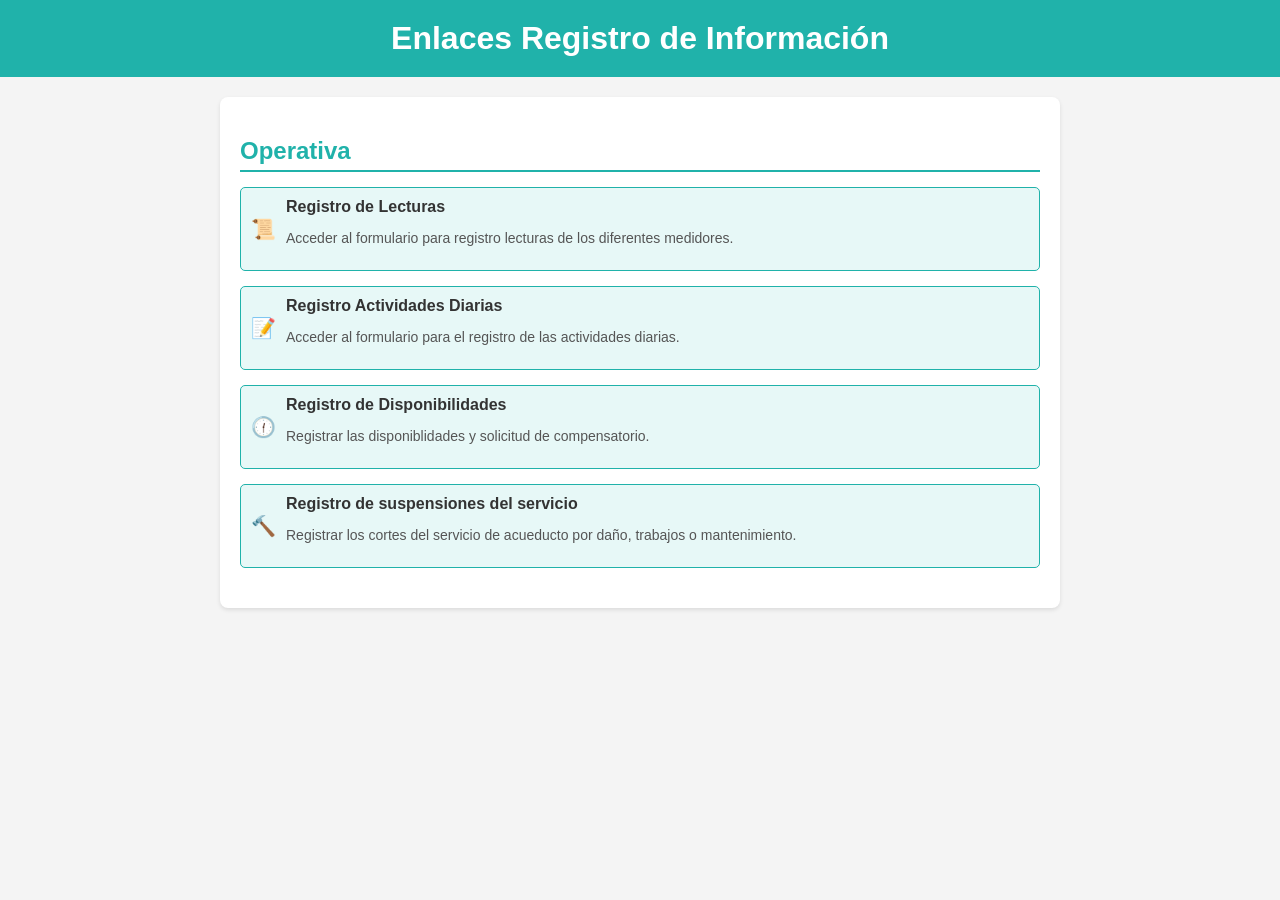
==== index.html @ f1a64889 "Actualización menu-cambio iconos" ====
<!DOCTYPE html>
<html lang="es">
<head>
    <meta charset="UTF-8">
    <meta name="viewport" content="width=device-width, initial-scale=1.0">
    <title>ASDAL área administrativa - operativa</title>
    <link rel="stylesheet" href="styles.css">
</head>
<body>
    <header>
        <h1>Enlaces Registro de Información</h1>
    </header>

    <div class="container">
        <!-- Categoría Operativa -->
        <div class="category">
            <h2>Operativa</h2>
            <a href="https://forms.gle/YYo9qXAHhv5TrNhJA" target="_blank" class="link">
                <span class="link-icon">&#128220;</span>
                <div>
                    <strong>Registro de Lecturas</strong>
                    <p class="link-description">Acceder al formulario para registro lecturas de los diferentes medidores.</p>
                </div>
            </a>
            <a href="https://forms.gle/eyiuTpdjehj2mmUy5" target="_blank" class="link">
                <span class="link-icon">&#x1F4DD;</span>
                <div>
                    <strong>Registro Actividades Diarias </strong>
                    <p class="link-description">Acceder al formulario para el registro de las actividades diarias.</p>
                </div>
            </a>

            <a href="https://forms.gle/q5wssY4ZxddbycoWA" target="_blank" class="link">
                <span class="link-icon">&#128359;</span>
                <div>
                    <strong>Registro de Disponibilidades</strong>
                    <p class="link-description">Registrar las disponiblidades y solicitud de compensatorio.</p>
                </div>
            </a>
            <a href="https://forms.gle/8tf3gqVdYfjXifLt5" target="_blank" class="link">
                <span class="link-icon">&#128296;</span>
                <div>
                    <strong>Registro de suspensiones del servicio</strong>
                    <p class="link-description">Registrar los cortes del servicio de acueducto por daño, trabajos o mantenimiento.</p>
                </div>
            </a>
        </div>

        <!-- Categoría Administrativo -->
        <!-- <div class="category">
            <h2>Administrativo</h2>
            <a href="https://example.com/administrativo11" target="_blank" class="link">
                <span class="link-icon">🗂️</span>
                <div>
                    <strong>Gestión Documental</strong>
                    <p class="link-description">Accede a los documentos administrativos.</p>
                </div>
            </a>
            <a href="https://example.com/administrativo2" target="_blank" class="link">
                <span class="link-icon">💼</span>
                <div>
                    <strong>Portal de Recursos Humanos</strong>
                    <p class="link-description">Consulta información de empleados y políticas.</p>
                </div>
            </a>
            <a href="https://example.com/administrativo3" target="_blank" class="link">
                <span class="link-icon">📋</span>
                <div>
                    <strong>Solicitud de Servicios</strong>
                    <p class="link-description">Envía solicitudes administrativas.</p>
                </div>
            </a>
        </div> -->
    </div>
</body>
</html>
---- styles.css ----
body {
    font-family: Arial, sans-serif;
    margin: 0;
    padding: 0;
    background-color: #f4f4f4;
    color: #333;
}

header {
    text-align: center;
    padding: 20px;
    background-color: #20b2aa;
    color: white;
}

h1 {
    margin: 0;
}

.container {
    max-width: 800px;
    margin: 20px auto;
    padding: 20px;
    background: white;
    border-radius: 8px;
    box-shadow: 0 2px 4px rgba(0, 0, 0, 0.1);
}

.category {
    margin-bottom: 20px;
}

.category h2 {
    border-bottom: 2px solid #20b2aa;
    padding-bottom: 5px;
    margin-bottom: 15px;
    color: #20b2aa;
}

.link {
    display: flex;
    align-items: center;
    margin-bottom: 15px;
    padding: 10px;
    background-color: #e7f8f7;
    border: 1px solid #20b2aa;
    border-radius: 5px;
    text-decoration: none;
    color: #333;
    transition: background-color 0.3s;
}

.link:hover {
    background-color: #cceae8;
}

.link-icon {
    margin-right: 10px;
    font-size: 20px;
    color: #20b2aa;
}

.link-description {
    font-size: 14px;
    color: #555;
}

@media (max-width: 600px) {
    .link {
        flex-direction: column;
        align-items: flex-start;
    }

    .link-icon {
        margin-bottom: 5px;
    }
}
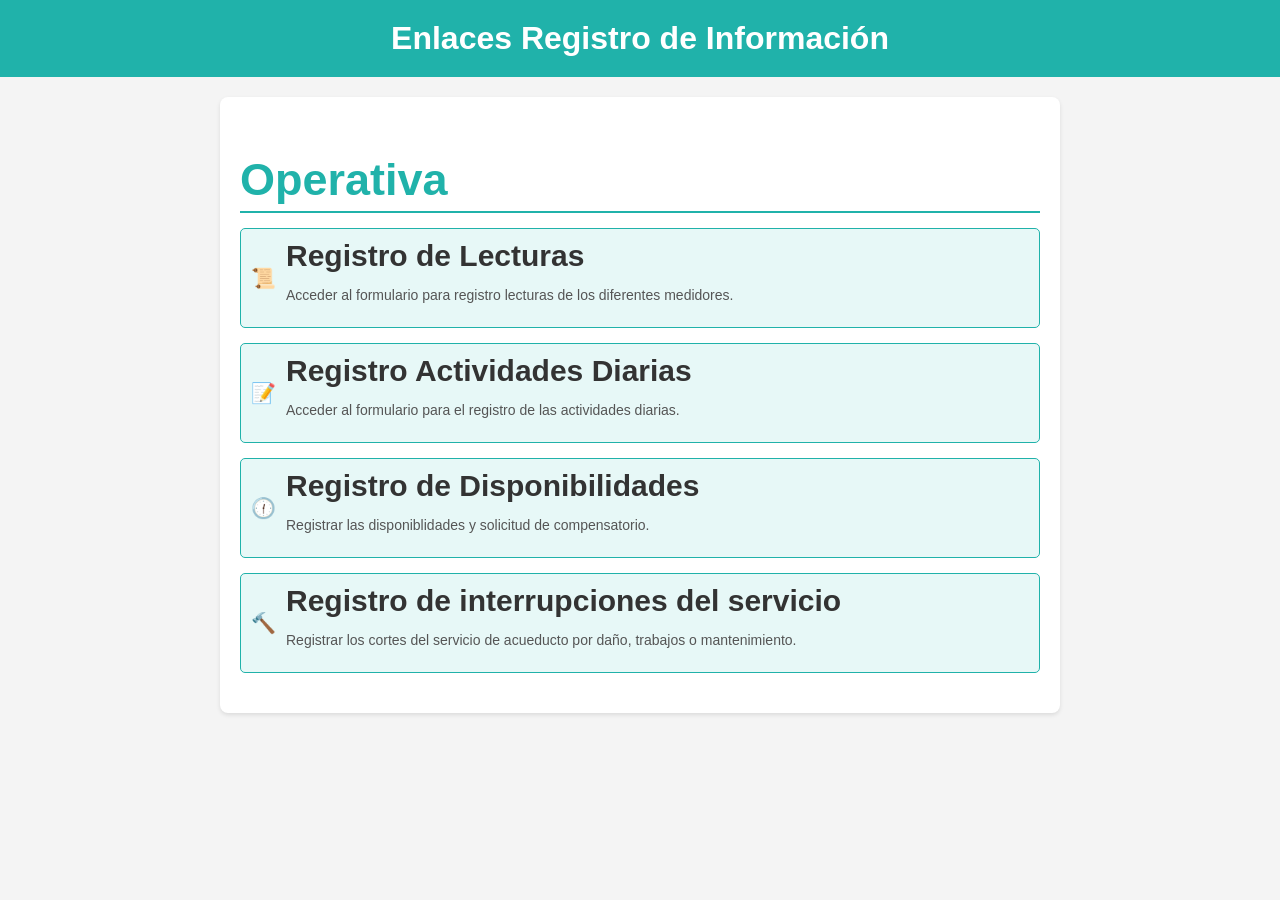
==== commit 596b1d6f: "cambio titulo" ====
--- a/index.html
+++ b/index.html
@@ -40,7 +40,7 @@
             <a href="https://forms.gle/8tf3gqVdYfjXifLt5" target="_blank" class="link">
                 <span class="link-icon">&#128296;</span>
                 <div>
-                    <strong>Registro de suspensiones del servicio</strong>
+                    <strong>Registro de interrupciones del servicio</strong>
                     <p class="link-description">Registrar los cortes del servicio de acueducto por daño, trabajos o mantenimiento.</p>
                 </div>
             </a>
--- a/styles.css
+++ b/styles.css
@@ -24,6 +24,7 @@
     background: white;
     border-radius: 8px;
     box-shadow: 0 2px 4px rgba(0, 0, 0, 0.1);
+    font-size: 30px;
 }
 
 .category {
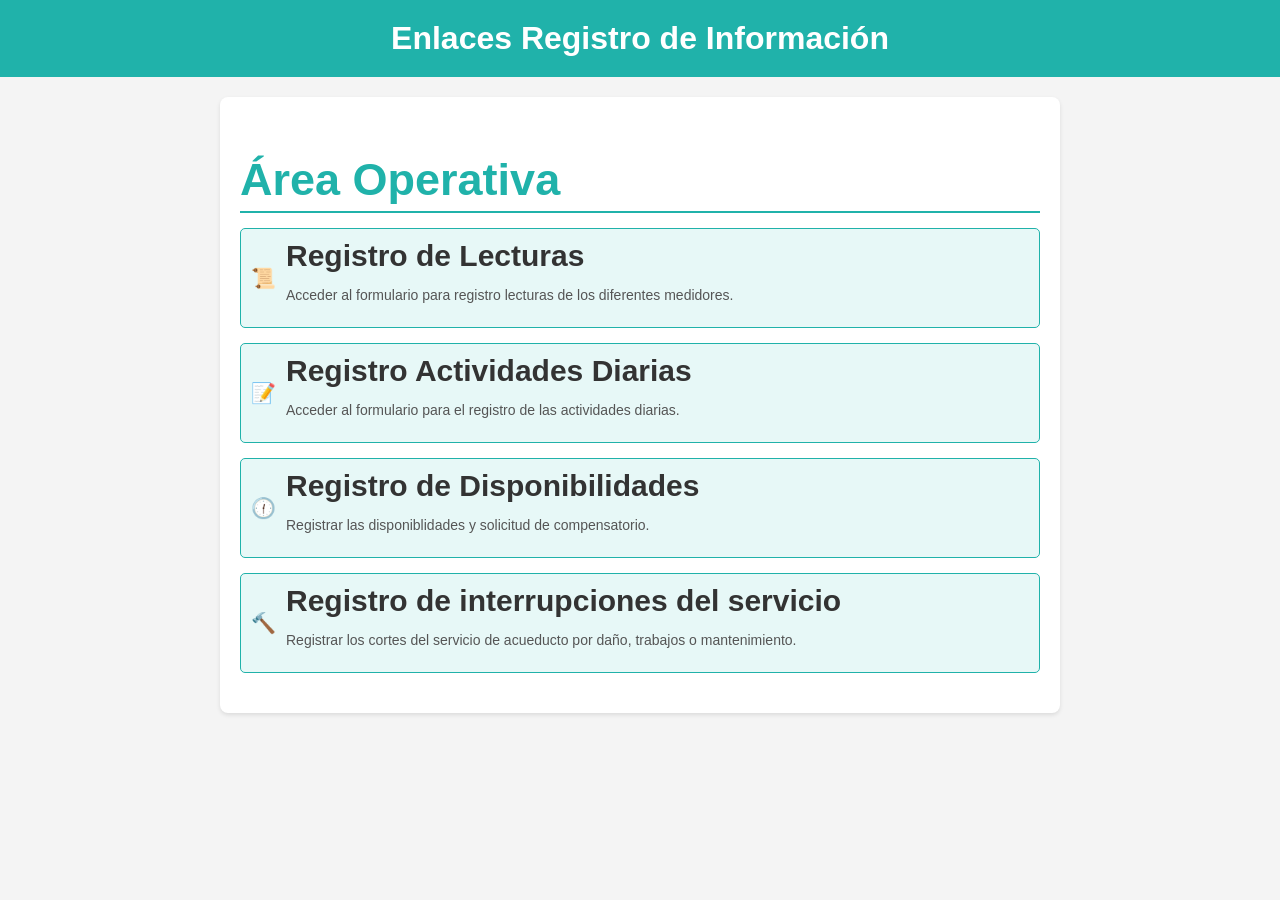
==== commit d6c12c22: "Cambio titulo" ====
--- a/index.html
+++ b/index.html
@@ -14,7 +14,7 @@
     <div class="container">
         <!-- Categoría Operativa -->
         <div class="category">
-            <h2>Operativa</h2>
+            <h2>Área Operativa</h2>
             <a href="https://forms.gle/YYo9qXAHhv5TrNhJA" target="_blank" class="link">
                 <span class="link-icon">&#128220;</span>
                 <div>
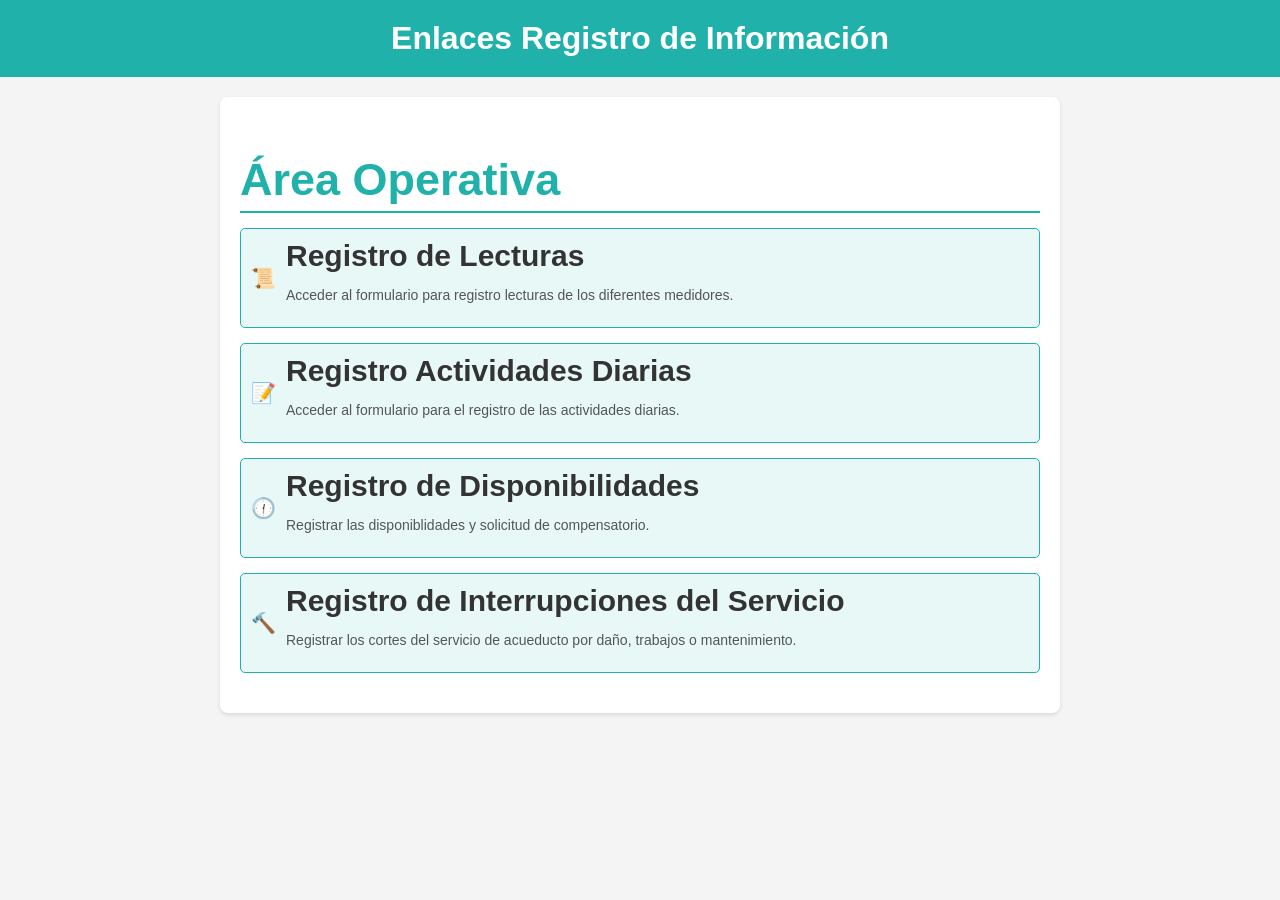
==== commit afaf9f3a: "Ajuste Titulo" ====
--- a/index.html
+++ b/index.html
@@ -40,7 +40,7 @@
             <a href="https://forms.gle/8tf3gqVdYfjXifLt5" target="_blank" class="link">
                 <span class="link-icon">&#128296;</span>
                 <div>
-                    <strong>Registro de interrupciones del servicio</strong>
+                    <strong>Registro de Interrupciones del Servicio</strong>
                     <p class="link-description">Registrar los cortes del servicio de acueducto por daño, trabajos o mantenimiento.</p>
                 </div>
             </a>
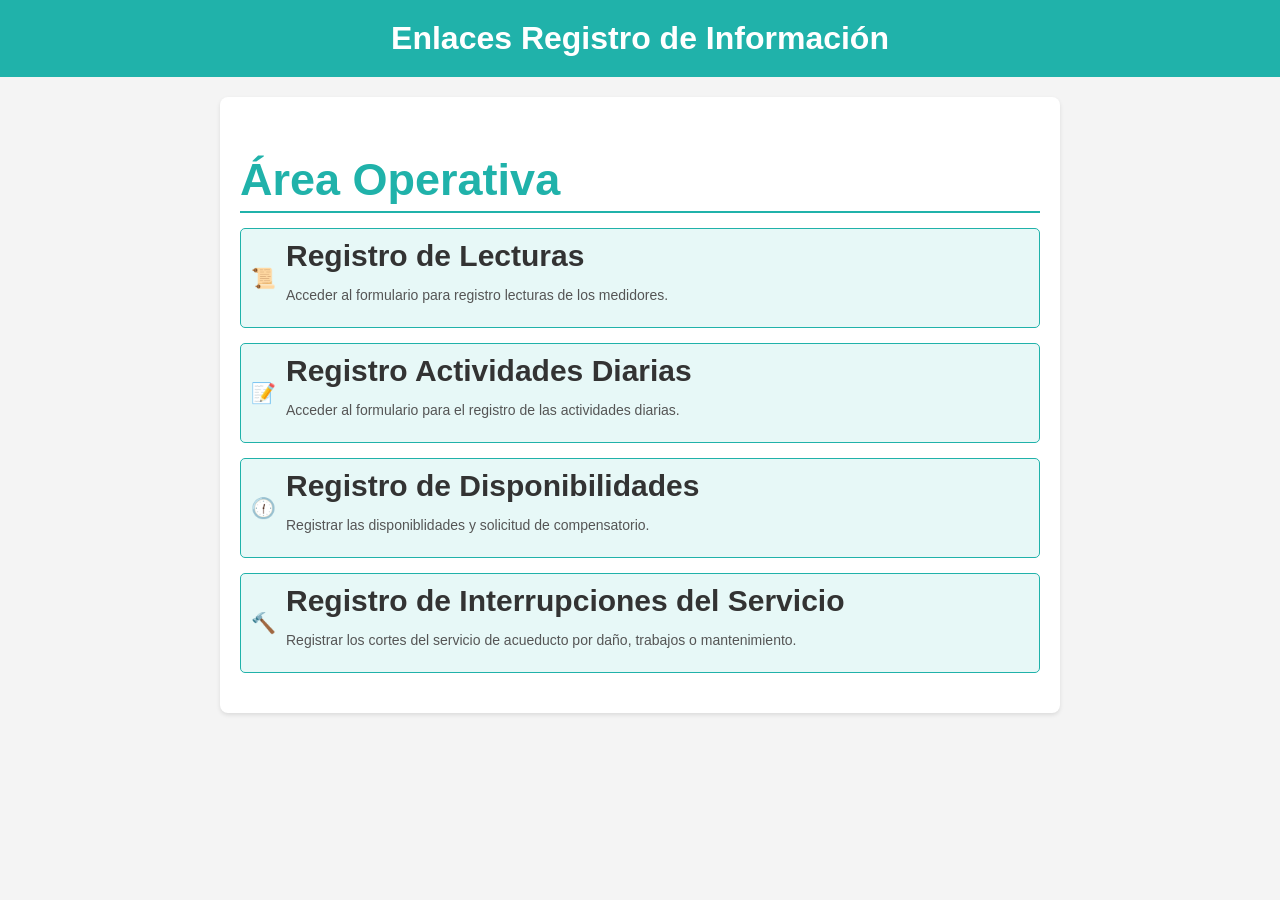
==== commit c1092b09: "Update index.html s" ====
--- a/index.html
+++ b/index.html
@@ -15,11 +15,11 @@
         <!-- Categoría Operativa -->
         <div class="category">
             <h2>Área Operativa</h2>
-            <a href="https://forms.gle/YYo9qXAHhv5TrNhJA" target="_blank" class="link">
+            <a href="https://forms.gle/Xi5ttEcNtKFstZyb7" target="_blank" class="link">
                 <span class="link-icon">&#128220;</span>
                 <div>
                     <strong>Registro de Lecturas</strong>
-                    <p class="link-description">Acceder al formulario para registro lecturas de los diferentes medidores.</p>
+                    <p class="link-description">Acceder al formulario para registro lecturas de los medidores.</p>
                 </div>
             </a>
             <a href="https://forms.gle/eyiuTpdjehj2mmUy5" target="_blank" class="link">
@@ -37,7 +37,7 @@
                     <p class="link-description">Registrar las disponiblidades y solicitud de compensatorio.</p>
                 </div>
             </a>
-            <a href="https://forms.gle/8tf3gqVdYfjXifLt5" target="_blank" class="link">
+            <a href="https://forms.gle/ZR9e3oRL3SKE6qa79" target="_blank" class="link">
                 <span class="link-icon">&#128296;</span>
                 <div>
                     <strong>Registro de Interrupciones del Servicio</strong>
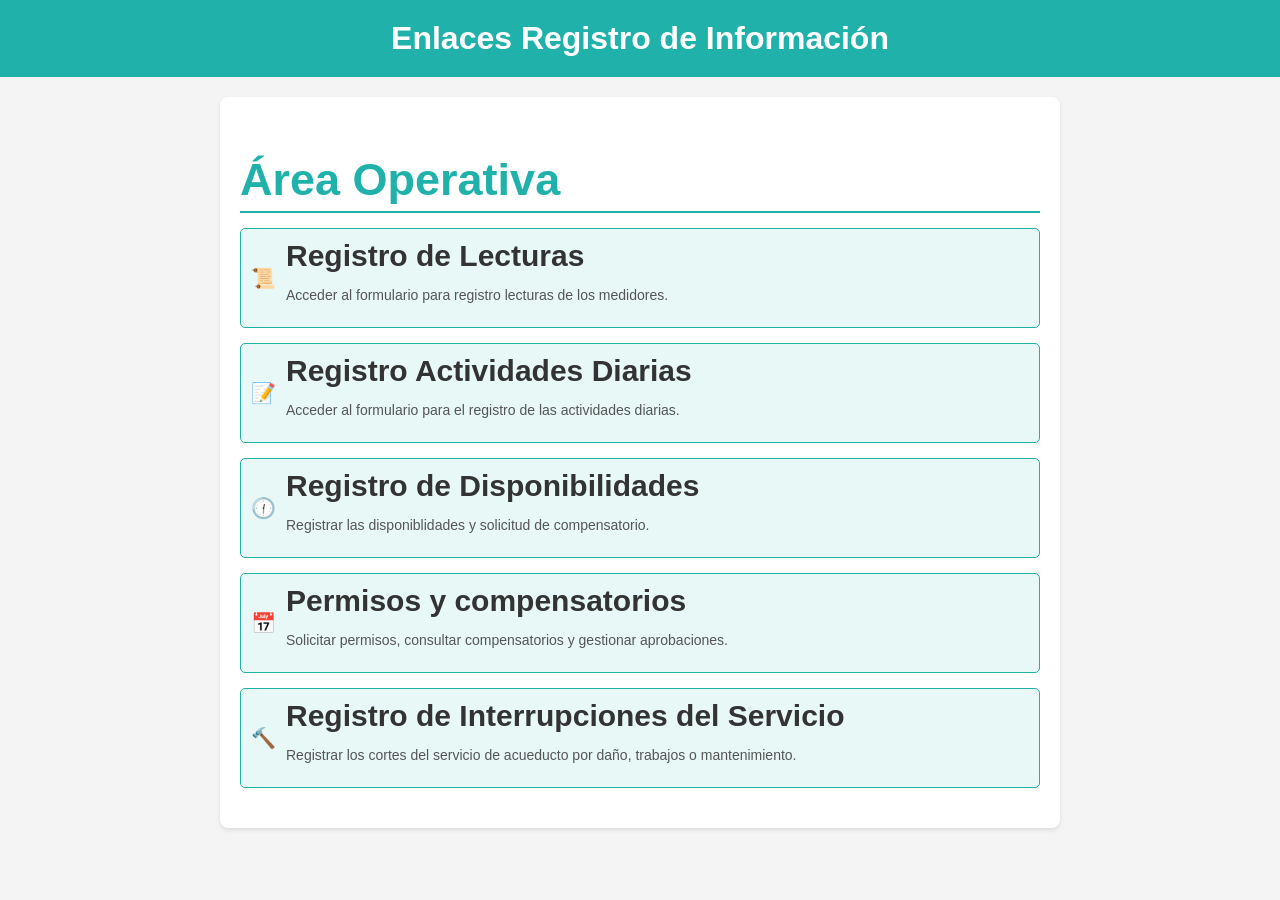
==== commit 317af2d7: "Agrega modulo de permisos y compensatorios" ====
--- a/index.html
+++ b/index.html
@@ -37,6 +37,13 @@
                     <p class="link-description">Registrar las disponiblidades y solicitud de compensatorio.</p>
                 </div>
             </a>
+            <a href="permisos.html" class="link">
+                <span class="link-icon">&#128197;</span>
+                <div>
+                    <strong>Permisos y compensatorios</strong>
+                    <p class="link-description">Solicitar permisos, consultar compensatorios y gestionar aprobaciones.</p>
+                </div>
+            </a>
             <a href="https://forms.gle/ZR9e3oRL3SKE6qa79" target="_blank" class="link">
                 <span class="link-icon">&#128296;</span>
                 <div>
